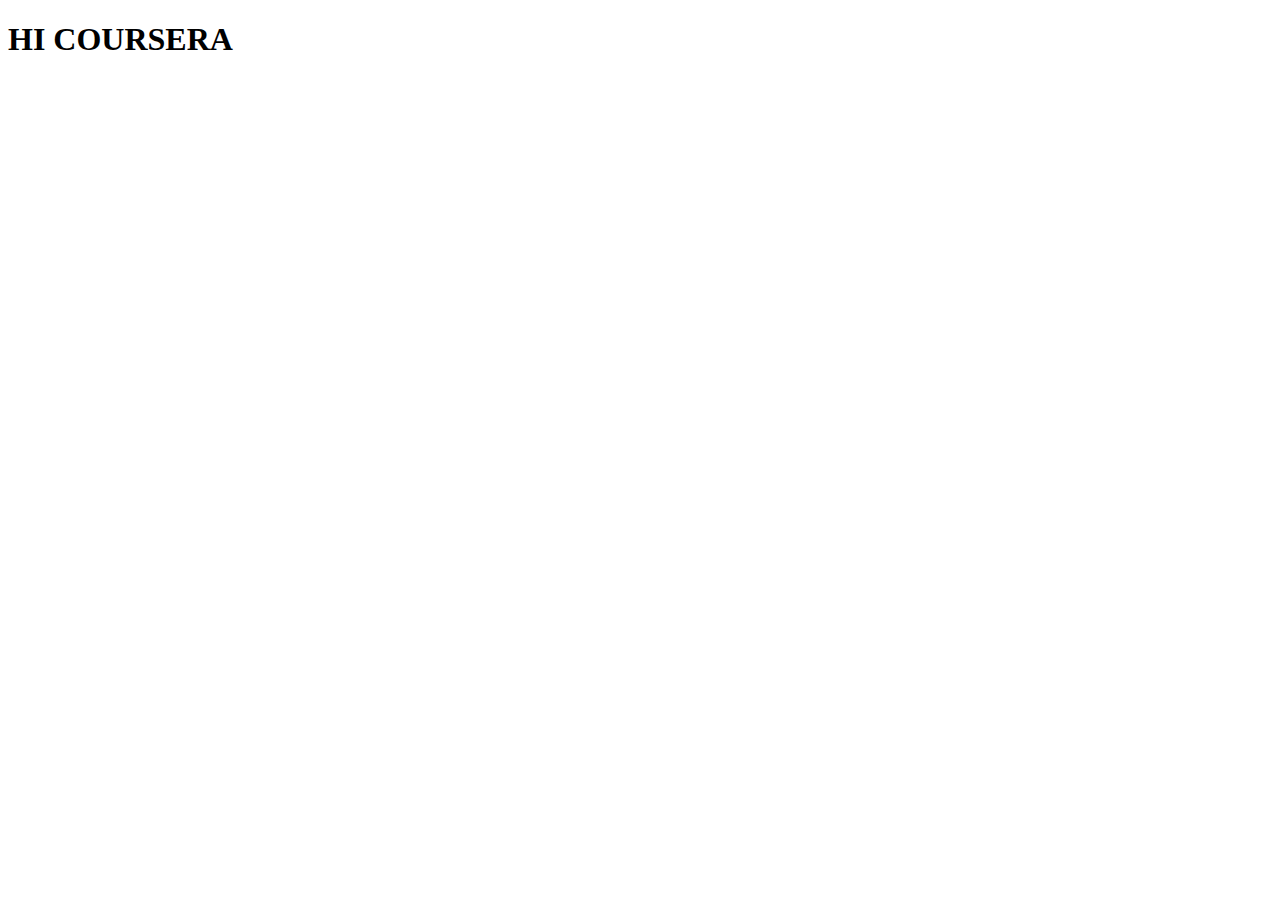
==== Modulo 2/index.html @ a4903d3c "Rename site" ====
<!DOCTYPE html>
<html lang="en">
<head>
    <meta charset="UTF-8">
    <meta http-equiv="X-UA-Compatible" content="IE=edge">
    <meta name="viewport" content="width=device-width, initial-scale=1.0">
    <title>Coursera</title>
</head>
<body>
    <h1>HI COURSERA</h1>
</body>
</html>
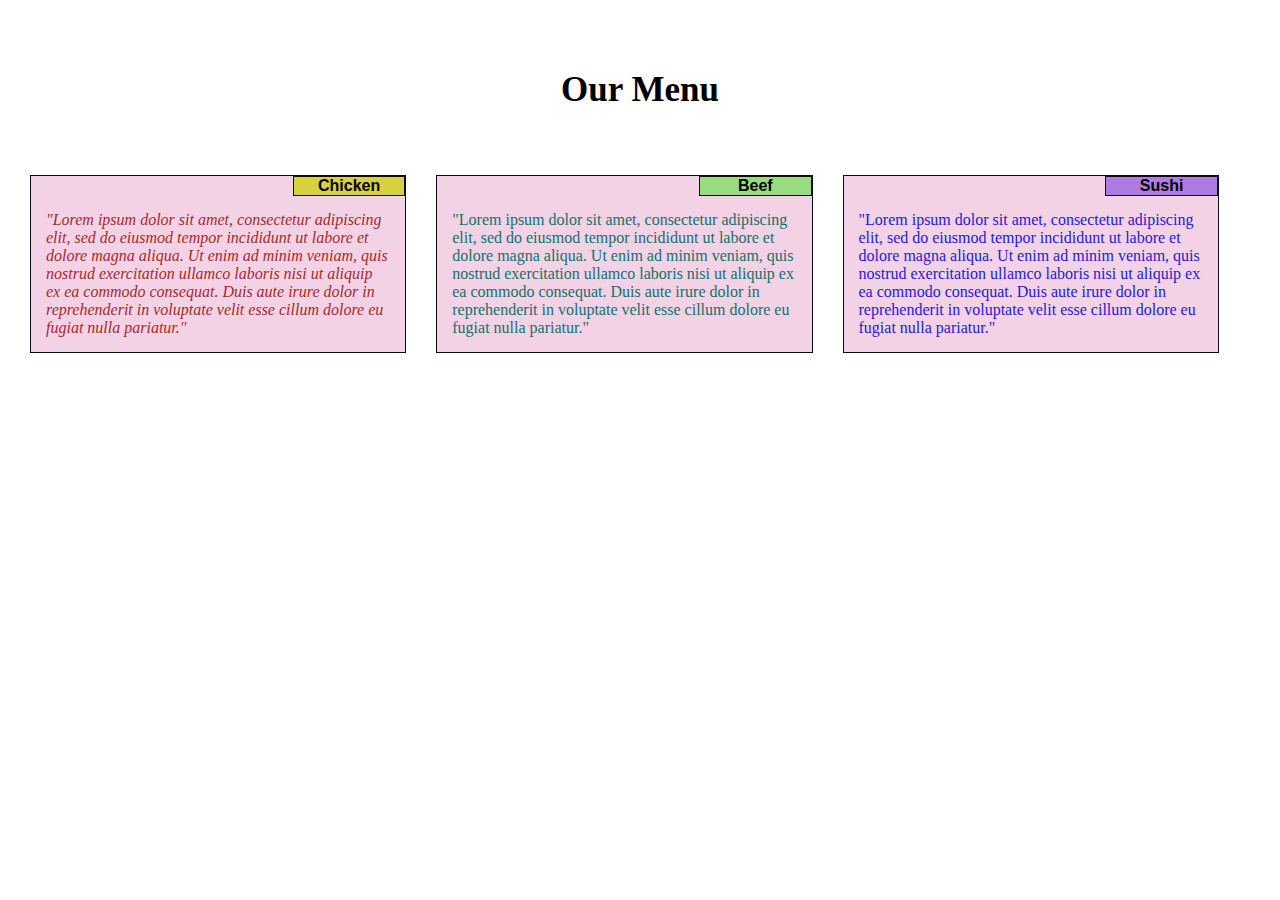
==== commit 1e9e01aa: "Desarrollo terminado Tarea 2" ====
--- a/Modulo 2/index.html
+++ b/Modulo 2/index.html
@@ -4,9 +4,36 @@
     <meta charset="UTF-8">
     <meta http-equiv="X-UA-Compatible" content="IE=edge">
     <meta name="viewport" content="width=device-width, initial-scale=1.0">
+    <link rel="stylesheet" href="styles.css">
     <title>Coursera</title>
 </head>
 <body>
-    <h1>HI COURSERA</h1>
+    <h1 id="Menu">Our Menu</h1>
+
+    <div class="ChickenText">
+        <section class="ChickenT">Chicken</section>
+        <p>"Lorem ipsum dolor sit amet, consectetur adipiscing elit, sed do eiusmod tempor incididunt ut labore et dolore magna aliqua. 
+            Ut enim ad minim veniam, quis nostrud exercitation ullamco laboris nisi ut aliquip ex ea commodo consequat. 
+            Duis aute irure dolor in reprehenderit in voluptate velit esse cillum dolore eu fugiat nulla pariatur."
+        </p>
+    </div>
+    
+    <div class="BeefText">
+        <section class="BeefT">Beef</section>
+        <p>"Lorem ipsum dolor sit amet, consectetur adipiscing elit, sed do eiusmod tempor incididunt ut labore et dolore magna aliqua. 
+            Ut enim ad minim veniam, quis nostrud exercitation ullamco laboris nisi ut aliquip ex ea commodo consequat. 
+            Duis aute irure dolor in reprehenderit in voluptate velit esse cillum dolore eu fugiat nulla pariatur."
+        </p>
+    </div>
+
+    <div class="SushiText">
+        <section class="SushiT">Sushi</section>
+        <p>"Lorem ipsum dolor sit amet, consectetur adipiscing elit, sed do eiusmod tempor incididunt ut labore et dolore magna aliqua. 
+            Ut enim ad minim veniam, quis nostrud exercitation ullamco laboris nisi ut aliquip ex ea commodo consequat. 
+            Duis aute irure dolor in reprehenderit in voluptate velit esse cillum dolore eu fugiat nulla pariatur."
+        </p>
+    </div>
+    
+    
 </body>
 </html>--- a/Modulo 2/styles.css
+++ b/Modulo 2/styles.css
@@ -0,0 +1,105 @@
+*{
+    box-sizing: border-box;
+}
+.ChickenText{
+    color: brown;
+    font-style: oblique;  
+}
+
+.BeefText {
+    color: rgb(21, 112, 108); 
+}
+
+.SushiText{
+    color: rgb(35, 32, 214);
+}
+
+#Menu{
+    font-family:Georgia, 'Times New Roman', Times, serif;
+    font-size: 35px;
+    text-align: center;
+    font-weight: bold;
+    margin: 70px 40px 50px 40px;
+}
+
+div{
+    border:1px solid rgb(3, 13, 29);
+    width:90%;
+    padding: 0px;
+    background-color: rgba(230, 163, 202, 0.486);
+}
+body{
+    margin:15px; 
+}
+
+section{
+    text-align: center;
+    border:1px solid rgb(19, 13, 13);
+    font-family: Verdana, Geneva, Tahoma, sans-serif;
+    color: black;
+    font-weight:bold;
+    font-style: normal;
+    width: 30%;
+    margin-left:auto ;
+}
+
+.ChickenT{
+    background-color: rgba(210, 207, 30, 0.836);
+}
+
+.BeefT{
+    background-color: rgba(96, 228, 69, 0.63);
+}
+
+.SushiT{
+    background-color: rgba(147, 90, 221, 0.726);
+}
+
+p{
+    padding: 15px;
+   /* margin-right: auto;
+    margin-left:auto;
+    margin-top: auto;
+    margin-bottom: auto;*/
+    margin: 0;
+}
+
+@media (min-width: 992px){
+    
+    .ChickenText, .BeefText, .SushiText{
+        margin: 15px;
+        width: 30.1%;
+        float: left;
+    }
+
+
+}
+
+@media (min-width: 768px) and (max-width: 991px){
+.SushiT{
+    width: 15%;
+}
+    .ChickenText, .BeefText{
+        margin: 10px;
+        
+        width: 47%;
+        
+        float: left;
+        
+    }
+    .SushiText{
+        margin: 10px;
+
+        float:left;
+        width: 96.7%;
+    }
+}
+@media (max-width: 767px){
+
+    .ChickenText, .BeefText, .SushiText{
+        margin: 15px;
+        width: 95%;
+    }
+
+
+}